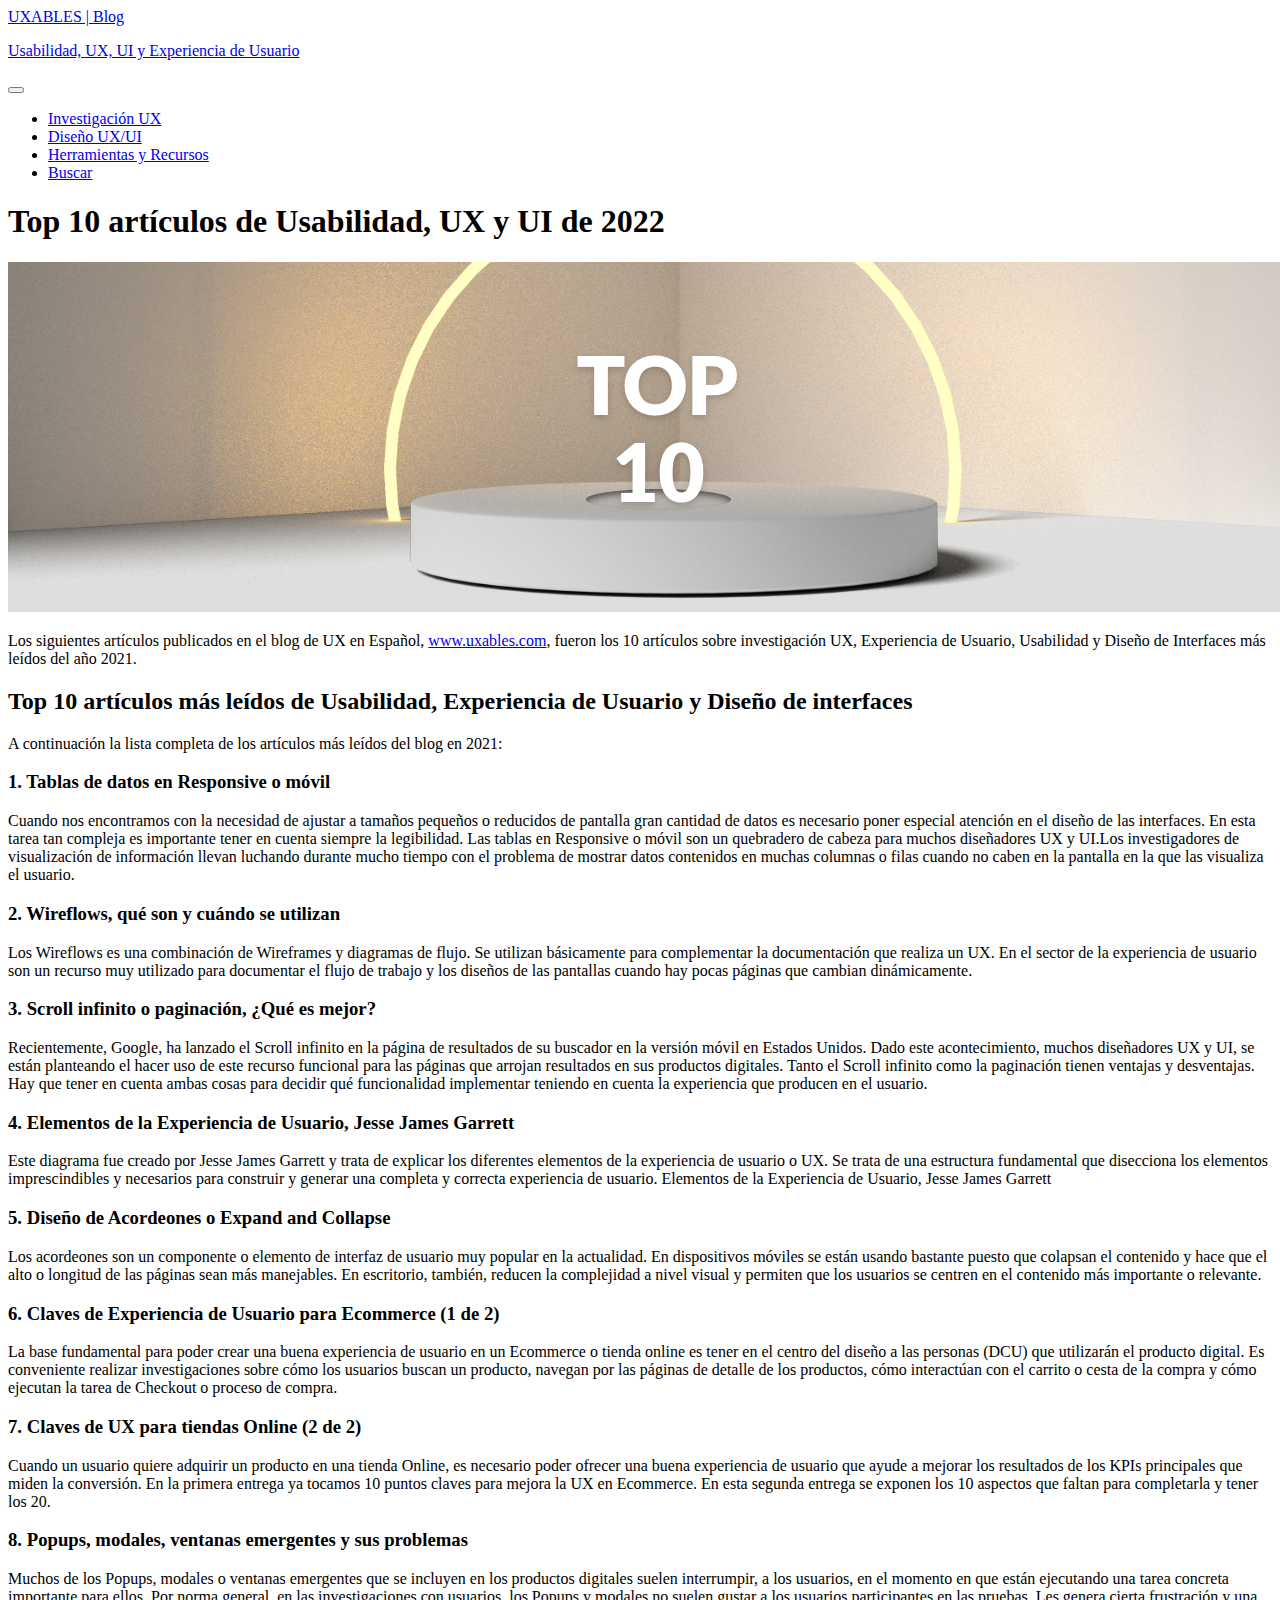
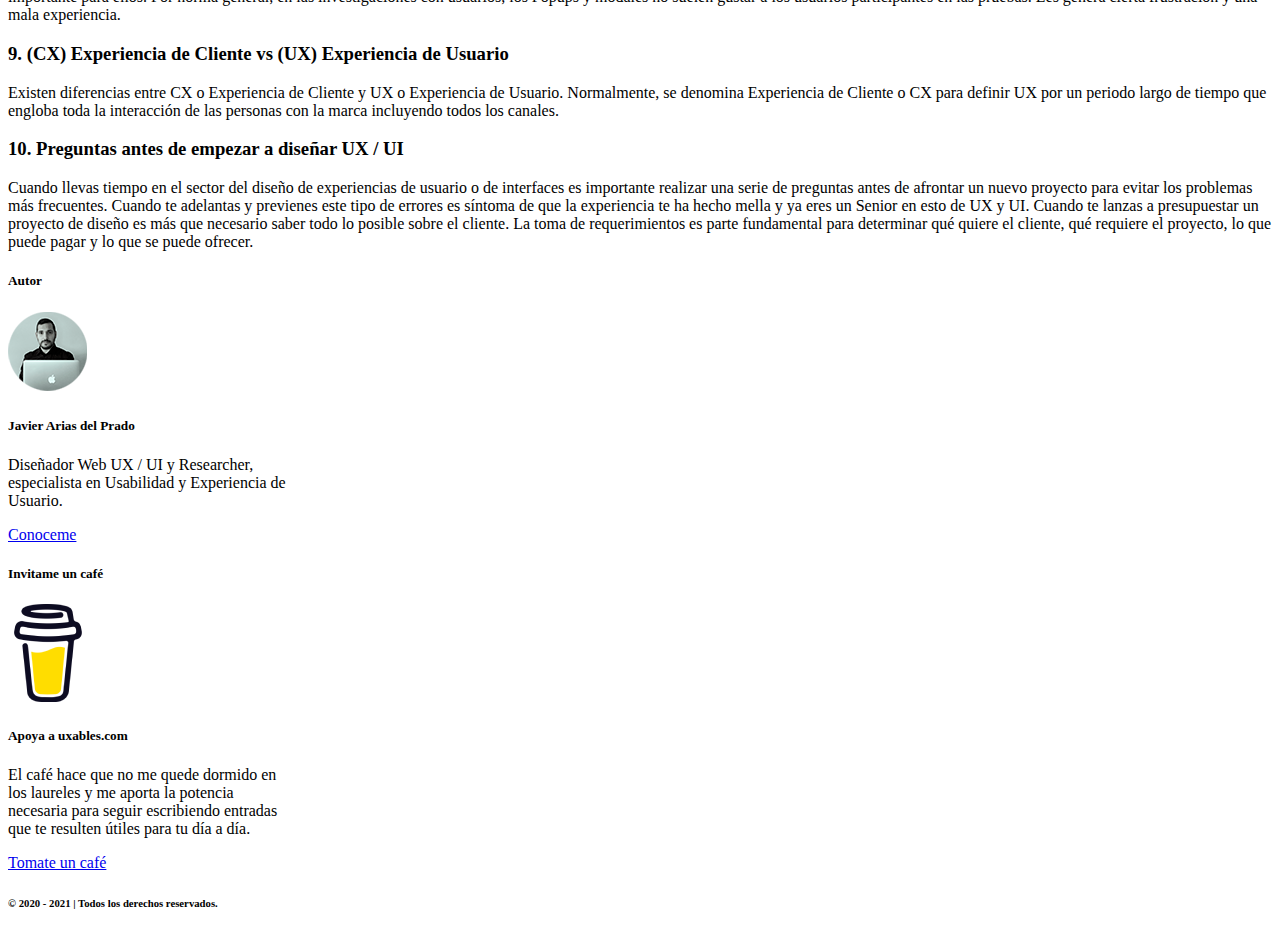
==== pages/articulo-uno.html @ 67ba9a85 "Proyecto base, faltan las mediaqueries, el css y animaciones" ====
<!DOCTYPE html>
<html lang="en">
<head>
    <meta charset="UTF-8">
    <meta http-equiv="X-UA-Compatible" content="IE=edge">
    <meta name="viewport" content="width=device-width, initial-scale=1.0">
    <link href="https://cdn.jsdelivr.net/npm/bootstrap@5.1.3/dist/css/bootstrap.min.css" rel="stylesheet" integrity="sha384-1BmE4kWBq78iYhFldvKuhfTAU6auU8tT94WrHftjDbrCEXSU1oBoqyl2QvZ6jIW3" crossorigin="anonymous">

    <title>UXABLES | Blog</title>
</head>
<body>
    <header>
        <nav class="navbar navbar-expand-lg navbar-light bg-light">
            <div class="container-fluid">
                <a class="navbar-brand" href="../index.html">UXABLES | Blog
                    <p class="navbar-brand text-small">
                        Usabilidad, UX, UI y Experiencia de Usuario
                    </p>
                </a>

                <button class="navbar-toggler" type="button" data-bs-toggle="collapse" data-bs-target="#navbarNav" aria-controls="navbarNav" aria-expanded="false" aria-label="Toggle navigation">
                <span class="navbar-toggler-icon"></span>
                </button>
                <div class="collapse navbar-collapse" id="navbarNav">
                    <ul class="navbar-nav">
                        <li class="nav-item">
                            <a class="nav-link active" aria-current="page" href="#">Investigación UX</a>
                        </li>
                        <li class="nav-item">
                            <a class="nav-link" href="#">Diseño UX/UI</a>
                        </li>
                        <li class="nav-item">
                            <a class="nav-link" href="#">Herramientas y Recursos</a>
                        </li>
                        <li class="nav-item">
                            <a href="#" class="nav-link">Buscar</a>
                        </li>
                    </ul>
                </div>
            </div>
        </nav>

    </header>

    <main>
        <section>
            <article>
                <h1>Top 10 artículos de Usabilidad, UX y UI de 2022</h1>
                <img src="../imgs/primeraPubli.png">
                <p>Los siguientes artículos publicados en el blog de UX en Español, <a href="../index.html">www.uxables.com</a>, <span>fueron los 10 artículos sobre investigación UX, Experiencia de Usuario, Usabilidad y Diseño de Interfaces más leídos del año 2021.</span></p>

                <h2>Top 10 artículos más leídos de Usabilidad, Experiencia de Usuario y Diseño de interfaces</h2>
                <p>A continuación la lista completa de los artículos más leídos del blog en 2021:</p>
                <h3>1. Tablas de datos en Responsive o móvil</h3>
                <p>
                    Cuando nos encontramos con la necesidad de ajustar a tamaños pequeños o reducidos de pantalla gran cantidad de datos es necesario poner especial atención en el diseño de las interfaces. En esta tarea tan compleja es importante tener en cuenta siempre la legibilidad. Las tablas en Responsive o móvil son un quebradero de cabeza para muchos diseñadores UX y UI.Los investigadores de visualización de información llevan luchando durante mucho tiempo con el problema de mostrar datos contenidos en muchas columnas o filas cuando no caben en la pantalla en la que las visualiza el usuario.
                </p>
                    
                     
                    
                <h3>2. Wireflows, qué son y cuándo se utilizan</h3>
                <p>Los Wireflows es una combinación de Wireframes y diagramas de flujo. Se utilizan básicamente para complementar la documentación que realiza un UX. En el sector de la experiencia de usuario son un recurso muy utilizado para documentar el flujo de trabajo y los diseños de las pantallas cuando hay pocas páginas que cambian dinámicamente.
                </p>
                    
                     
                    
                <h3>3. Scroll infinito o paginación, ¿Qué es mejor?</h3>
                <p>Recientemente, Google, ha lanzado el Scroll infinito en la página de resultados de su buscador en la versión móvil en Estados Unidos. Dado este acontecimiento, muchos diseñadores UX y UI, se están planteando el hacer uso de este recurso funcional para las páginas que arrojan resultados en sus productos digitales.
                Tanto el Scroll infinito como la paginación tienen ventajas y desventajas. Hay que tener en cuenta ambas cosas para decidir qué funcionalidad implementar teniendo en cuenta la experiencia que producen en el usuario.</p>
                    
                <h3>4. Elementos de la Experiencia de Usuario, Jesse James Garrett</h3>
                <p>
                Este diagrama fue creado por Jesse James Garrett y trata de explicar los diferentes elementos de la experiencia de usuario o UX.
                    
                Se trata de una estructura fundamental que disecciona los elementos imprescindibles y necesarios para construir y generar una completa y correcta experiencia de usuario.
                    
                Elementos de la Experiencia de Usuario, Jesse James Garrett
                </p>
                     
                    
                <h3>5. Diseño de Acordeones o Expand and Collapse</h3>
                <p>Los acordeones son un componente o elemento de interfaz de usuario muy popular en la actualidad. En dispositivos móviles se están usando bastante puesto que colapsan el contenido y hace que el alto o longitud de las páginas sean más manejables.
                    
                En escritorio, también, reducen la complejidad a nivel visual y permiten que los usuarios se centren en el contenido más importante o relevante.</p>
                    
                <h3>6. Claves de Experiencia de Usuario para Ecommerce (1 de 2)</h3>
                <p>La base fundamental para poder crear una buena experiencia de usuario en un Ecommerce o tienda online es tener en el centro del diseño a las personas (DCU) que utilizarán el producto digital.
                    
                Es conveniente realizar investigaciones sobre cómo los usuarios buscan un producto, navegan por las páginas de detalle de los productos, cómo interactúan con el carrito o cesta de la compra y cómo ejecutan la tarea de Checkout o proceso de compra.
                </p>
                    
                <h3>7. Claves de UX para tiendas Online (2 de 2)</h3>
                <p>Cuando un usuario quiere adquirir un producto en una tienda Online, es necesario poder ofrecer una buena experiencia de usuario que ayude a mejorar los resultados de los KPIs principales que miden la conversión.
                    
                En la primera entrega ya tocamos 10 puntos claves para mejora la UX en Ecommerce. En esta segunda entrega se exponen los 10 aspectos que faltan para completarla y tener los 20.</p>
                    
                <h3>8. Popups, modales, ventanas emergentes y sus problemas</h3>
                    
                <p>Muchos de los Popups, modales o ventanas emergentes que se incluyen en los productos digitales suelen interrumpir, a los usuarios, en el momento en que están ejecutando una tarea concreta importante para ellos.
                    
                Por norma general, en las investigaciones con usuarios, los Popups y modales no suelen gustar a los usuarios participantes en las pruebas. Les genera cierta frustración y una mala experiencia.
                </p>
                    
                <h3>9. (CX) Experiencia de Cliente vs (UX) Experiencia de Usuario</h3>
                <p>Existen diferencias entre CX o Experiencia de Cliente y UX o Experiencia de Usuario. Normalmente, se denomina Experiencia de Cliente o CX para definir UX por un periodo largo de tiempo que engloba toda la interacción de las personas con la marca incluyendo todos los canales.</p>
                    
                <h3>10. Preguntas antes de empezar a diseñar UX / UI</h3>
                <p>Cuando llevas tiempo en el sector del diseño de experiencias de usuario o de interfaces es importante realizar una serie de preguntas antes de afrontar un nuevo proyecto para evitar los problemas más frecuentes.
                    
                Cuando te adelantas y previenes este tipo de errores es síntoma de que la experiencia te ha hecho mella y ya eres un Senior en esto de UX y UI.
                    
                Cuando te lanzas a presupuestar un proyecto de diseño es más que necesario saber todo lo posible sobre el cliente. La toma de requerimientos es parte fundamental para determinar qué quiere el cliente, qué requiere el proyecto, lo que puede pagar y lo que se puede ofrecer.
                </p>
            </article>

        </section>

        <section>
            <article>
                <div class="card text-center" style="width: 18rem;">
                    <h5 class="card-title">Autor</h5>
                    <img src="../imgs/javier-arias.png" class="card-img-top" alt="...">
                    <div class="card-body">
                        <h5 class="card-title">Javier Arias del Prado</h5>
                        <p class="card-text">Diseñador Web UX / UI y Researcher, especialista en Usabilidad y Experiencia de Usuario.</p>
                        <a href="http://www.javierariasdp.com/" class="btn btn-primary">Conoceme</a>
                    </div>
                </div>

                <div class="card text-center" style="width: 18rem;">
                    <h5 class="card-title">Invitame un café</h5>
                    <img src="../imgs/invitameuncafe.png" class="card-img-top" alt="...">
                    <div class="card-body">
                        <h5 class="card-title">Apoya a uxables.com</h5>
                        <p class="card-text">El café hace que no me quede dormido en los laureles y me aporta la potencia necesaria para seguir escribiendo entradas que te resulten útiles para tu día a día.</p>
                        <a href="http://www.javierariasdp.com/" class="btn btn-primary">Tomate un café</a>
                    </div>
                </div>
            </article>

        </section>
    </main>

    <footer>
        <h6 class="text-center">© 2020 - 2021 | Todos los derechos reservados.</h6>

    </footer>
    <script src="https://cdn.jsdelivr.net/npm/@popperjs/core@2.10.2/dist/umd/popper.min.js" integrity="sha384-7+zCNj/IqJ95wo16oMtfsKbZ9ccEh31eOz1HGyDuCQ6wgnyJNSYdrPa03rtR1zdB" crossorigin="anonymous"></script>
    <script src="https://cdn.jsdelivr.net/npm/bootstrap@5.1.3/dist/js/bootstrap.min.js" integrity="sha384-QJHtvGhmr9XOIpI6YVutG+2QOK9T+ZnN4kzFN1RtK3zEFEIsxhlmWl5/YESvpZ13" crossorigin="anonymous"></script>
    
</body>
</html>
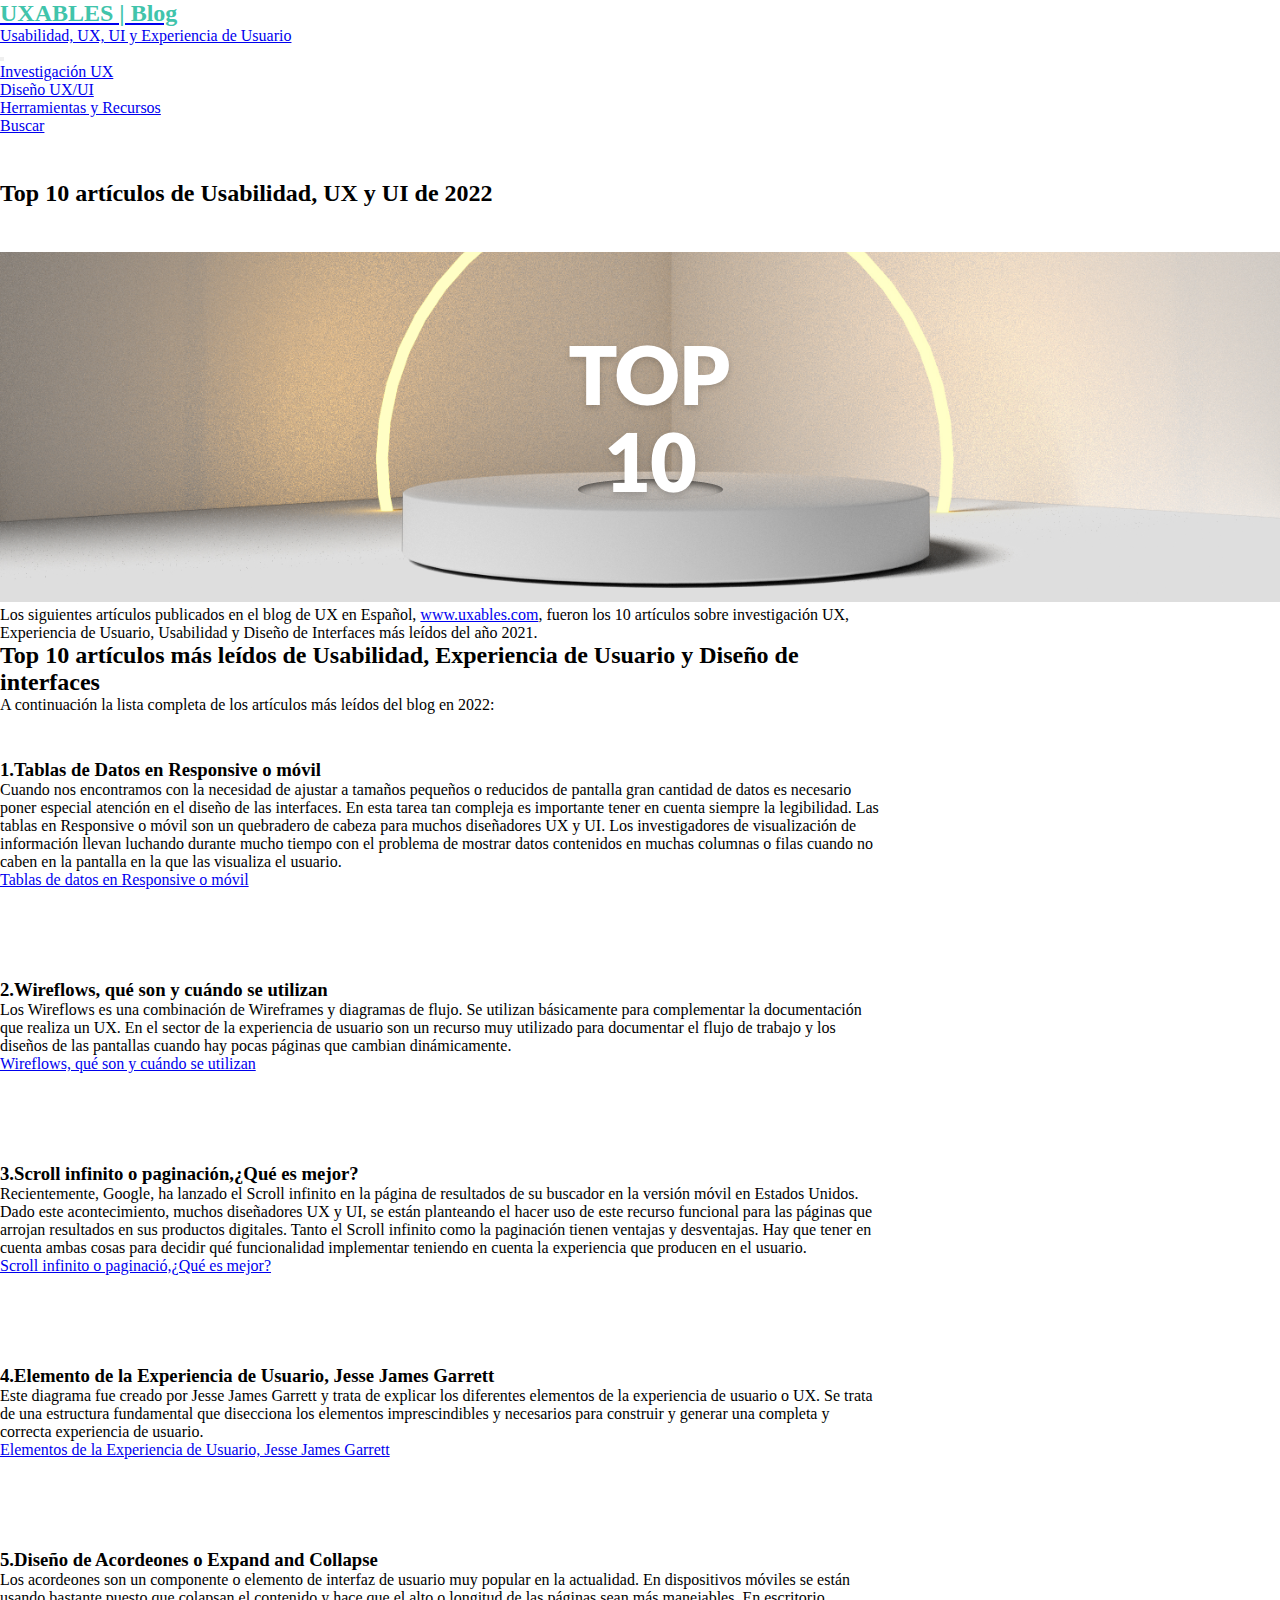
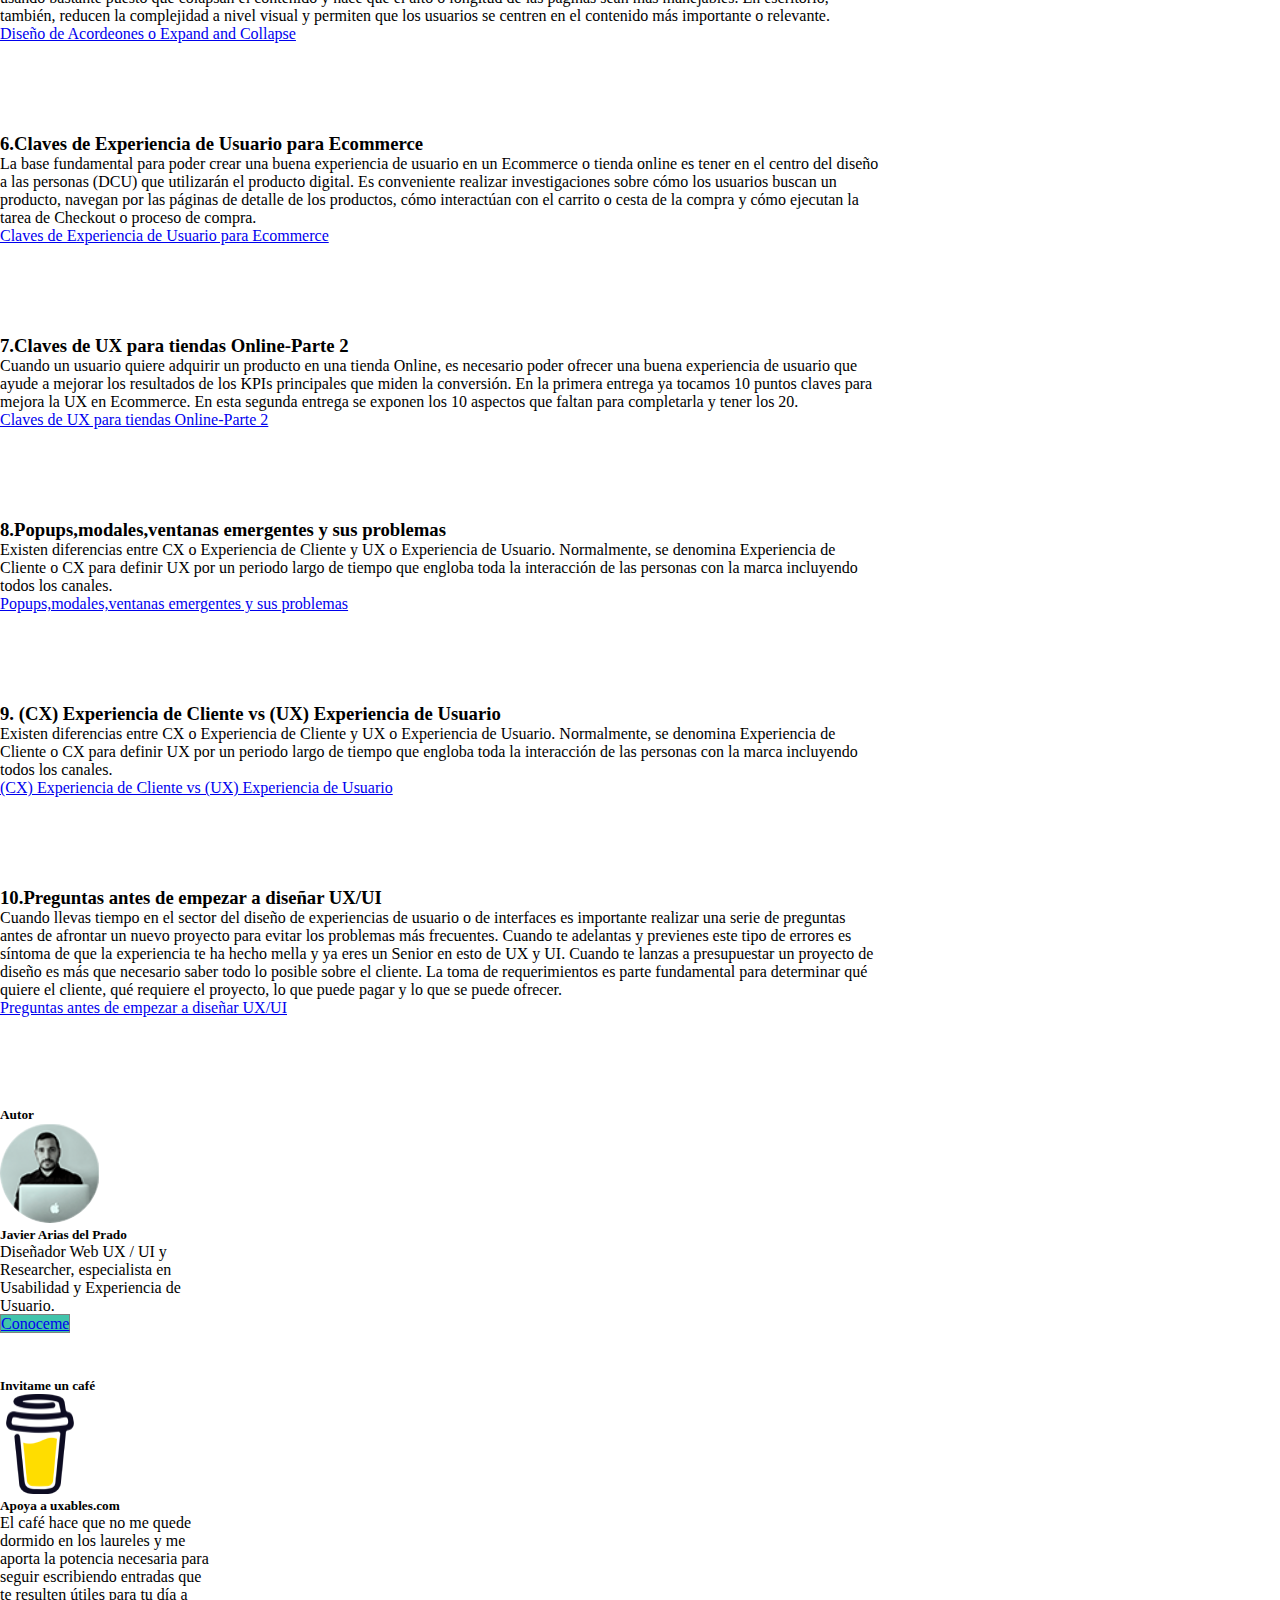
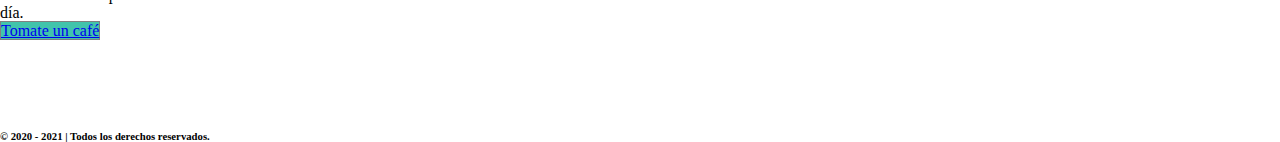
==== commit dcbfa70f: "Css añadido con mediaqueries, faltaria animaciones" ====
--- a/pages/articulo-uno.html
+++ b/pages/articulo-uno.html
@@ -5,14 +5,15 @@
     <meta http-equiv="X-UA-Compatible" content="IE=edge">
     <meta name="viewport" content="width=device-width, initial-scale=1.0">
     <link href="https://cdn.jsdelivr.net/npm/bootstrap@5.1.3/dist/css/bootstrap.min.css" rel="stylesheet" integrity="sha384-1BmE4kWBq78iYhFldvKuhfTAU6auU8tT94WrHftjDbrCEXSU1oBoqyl2QvZ6jIW3" crossorigin="anonymous">
-
+    <link rel="stylesheet" href="../style.css">
     <title>UXABLES | Blog</title>
 </head>
 <body>
     <header>
         <nav class="navbar navbar-expand-lg navbar-light bg-light">
             <div class="container-fluid">
-                <a class="navbar-brand" href="../index.html">UXABLES | Blog
+                <a class="navbar-brand" href="../index.html">
+                    <h3 class="titulo">UXABLES | Blog</h3>
                     <p class="navbar-brand text-small">
                         Usabilidad, UX, UI y Experiencia de Usuario
                     </p>
@@ -42,103 +43,113 @@
 
     </header>
 
-    <main>
-        <section>
-            <article>
-                <h1>Top 10 artículos de Usabilidad, UX y UI de 2022</h1>
-                <img src="../imgs/primeraPubli.png">
-                <p>Los siguientes artículos publicados en el blog de UX en Español, <a href="../index.html">www.uxables.com</a>, <span>fueron los 10 artículos sobre investigación UX, Experiencia de Usuario, Usabilidad y Diseño de Interfaces más leídos del año 2021.</span></p>
+    <main class="container">
+        <div class="row">
+            <section class="col-sm-12 col-lg-8 entrada color">
+                <div class="card">
+                    <h2 class="text-center tituloEntrada">Top 10 artículos de Usabilidad, UX y UI de 2022</h2>
+                    <img src="../imgs/primeraPubli.png" class="card-img-top" alt="...">
+                    <div class="card-body">
+                        <p class="card-text">Los siguientes artículos publicados en el blog de UX en Español, <a href="../index.html">www.uxables.com</a>, fueron los 10 artículos sobre investigación UX, Experiencia de Usuario, Usabilidad y Diseño de Interfaces más leídos del año 2021.</p>
+                        <h2>Top 10 artículos más leídos de Usabilidad, Experiencia de Usuario y Diseño de interfaces</h2>
+                        <p>A continuación la lista completa de los artículos más leídos del blog en 2022:</p>
+                        <article class="seccionesTxt">
+                            <h3>1.Tablas de Datos en Responsive o móvil</h3>
+                            <p>Cuando nos encontramos con la necesidad de ajustar a tamaños pequeños o reducidos de pantalla gran cantidad de datos es necesario poner especial atención en el diseño de las interfaces. En esta tarea tan compleja es importante tener en cuenta siempre la legibilidad. Las tablas en Responsive o móvil son un quebradero de cabeza para muchos diseñadores UX y UI.
 
-                <h2>Top 10 artículos más leídos de Usabilidad, Experiencia de Usuario y Diseño de interfaces</h2>
-                <p>A continuación la lista completa de los artículos más leídos del blog en 2021:</p>
-                <h3>1. Tablas de datos en Responsive o móvil</h3>
-                <p>
-                    Cuando nos encontramos con la necesidad de ajustar a tamaños pequeños o reducidos de pantalla gran cantidad de datos es necesario poner especial atención en el diseño de las interfaces. En esta tarea tan compleja es importante tener en cuenta siempre la legibilidad. Las tablas en Responsive o móvil son un quebradero de cabeza para muchos diseñadores UX y UI.Los investigadores de visualización de información llevan luchando durante mucho tiempo con el problema de mostrar datos contenidos en muchas columnas o filas cuando no caben en la pantalla en la que las visualiza el usuario.
-                </p>
-                    
-                     
-                    
-                <h3>2. Wireflows, qué son y cuándo se utilizan</h3>
-                <p>Los Wireflows es una combinación de Wireframes y diagramas de flujo. Se utilizan básicamente para complementar la documentación que realiza un UX. En el sector de la experiencia de usuario son un recurso muy utilizado para documentar el flujo de trabajo y los diseños de las pantallas cuando hay pocas páginas que cambian dinámicamente.
-                </p>
-                    
-                     
-                    
-                <h3>3. Scroll infinito o paginación, ¿Qué es mejor?</h3>
-                <p>Recientemente, Google, ha lanzado el Scroll infinito en la página de resultados de su buscador en la versión móvil en Estados Unidos. Dado este acontecimiento, muchos diseñadores UX y UI, se están planteando el hacer uso de este recurso funcional para las páginas que arrojan resultados en sus productos digitales.
-                Tanto el Scroll infinito como la paginación tienen ventajas y desventajas. Hay que tener en cuenta ambas cosas para decidir qué funcionalidad implementar teniendo en cuenta la experiencia que producen en el usuario.</p>
-                    
-                <h3>4. Elementos de la Experiencia de Usuario, Jesse James Garrett</h3>
-                <p>
-                Este diagrama fue creado por Jesse James Garrett y trata de explicar los diferentes elementos de la experiencia de usuario o UX.
-                    
-                Se trata de una estructura fundamental que disecciona los elementos imprescindibles y necesarios para construir y generar una completa y correcta experiencia de usuario.
-                    
-                Elementos de la Experiencia de Usuario, Jesse James Garrett
-                </p>
-                     
-                    
-                <h3>5. Diseño de Acordeones o Expand and Collapse</h3>
-                <p>Los acordeones son un componente o elemento de interfaz de usuario muy popular en la actualidad. En dispositivos móviles se están usando bastante puesto que colapsan el contenido y hace que el alto o longitud de las páginas sean más manejables.
-                    
-                En escritorio, también, reducen la complejidad a nivel visual y permiten que los usuarios se centren en el contenido más importante o relevante.</p>
-                    
-                <h3>6. Claves de Experiencia de Usuario para Ecommerce (1 de 2)</h3>
-                <p>La base fundamental para poder crear una buena experiencia de usuario en un Ecommerce o tienda online es tener en el centro del diseño a las personas (DCU) que utilizarán el producto digital.
-                    
-                Es conveniente realizar investigaciones sobre cómo los usuarios buscan un producto, navegan por las páginas de detalle de los productos, cómo interactúan con el carrito o cesta de la compra y cómo ejecutan la tarea de Checkout o proceso de compra.
-                </p>
-                    
-                <h3>7. Claves de UX para tiendas Online (2 de 2)</h3>
-                <p>Cuando un usuario quiere adquirir un producto en una tienda Online, es necesario poder ofrecer una buena experiencia de usuario que ayude a mejorar los resultados de los KPIs principales que miden la conversión.
-                    
-                En la primera entrega ya tocamos 10 puntos claves para mejora la UX en Ecommerce. En esta segunda entrega se exponen los 10 aspectos que faltan para completarla y tener los 20.</p>
-                    
-                <h3>8. Popups, modales, ventanas emergentes y sus problemas</h3>
-                    
-                <p>Muchos de los Popups, modales o ventanas emergentes que se incluyen en los productos digitales suelen interrumpir, a los usuarios, en el momento en que están ejecutando una tarea concreta importante para ellos.
-                    
-                Por norma general, en las investigaciones con usuarios, los Popups y modales no suelen gustar a los usuarios participantes en las pruebas. Les genera cierta frustración y una mala experiencia.
-                </p>
-                    
-                <h3>9. (CX) Experiencia de Cliente vs (UX) Experiencia de Usuario</h3>
-                <p>Existen diferencias entre CX o Experiencia de Cliente y UX o Experiencia de Usuario. Normalmente, se denomina Experiencia de Cliente o CX para definir UX por un periodo largo de tiempo que engloba toda la interacción de las personas con la marca incluyendo todos los canales.</p>
-                    
-                <h3>10. Preguntas antes de empezar a diseñar UX / UI</h3>
-                <p>Cuando llevas tiempo en el sector del diseño de experiencias de usuario o de interfaces es importante realizar una serie de preguntas antes de afrontar un nuevo proyecto para evitar los problemas más frecuentes.
-                    
-                Cuando te adelantas y previenes este tipo de errores es síntoma de que la experiencia te ha hecho mella y ya eres un Senior en esto de UX y UI.
-                    
-                Cuando te lanzas a presupuestar un proyecto de diseño es más que necesario saber todo lo posible sobre el cliente. La toma de requerimientos es parte fundamental para determinar qué quiere el cliente, qué requiere el proyecto, lo que puede pagar y lo que se puede ofrecer.
-                </p>
-            </article>
+                            Los investigadores de visualización de información llevan luchando durante mucho tiempo con el problema de mostrar datos contenidos en muchas columnas o filas cuando no caben en la pantalla en la que las visualiza el usuario.</p>
+                            <a href="http://www.uxables.com/diseno-ux-ui/tablas-de-datos-en-responsive-o-movil/">Tablas de datos en Responsive o móvil</a>
+                        </article>
+                        <article class="seccionesTxt">
+                            <h3>2.Wireflows, qué son y cuándo se utilizan</h3>
+                            <p>Los Wireflows es una combinación de Wireframes y diagramas de flujo. Se utilizan básicamente para complementar la documentación que realiza un UX. En el sector de la experiencia de usuario son un recurso muy utilizado para documentar el flujo de trabajo y los diseños de las pantallas cuando hay pocas páginas que cambian dinámicamente.</p>
+                            <a href="http://www.uxables.com/diseno-ux-ui/wireflows-que-son-y-cuando-se-utilizan/">Wireflows, qué son y cuándo se utilizan</a>
+                        </article>
+                        <article class="seccionesTxt">
+                            <h3>3.Scroll infinito o paginación,¿Qué es mejor?</h3>
+                            <p>Recientemente, Google, ha lanzado el Scroll infinito en la página de resultados de su buscador en la versión móvil en Estados Unidos. Dado este acontecimiento, muchos diseñadores UX y UI, se están planteando el hacer uso de este recurso funcional para las páginas que arrojan resultados en sus productos digitales.
 
-        </section>
+                            Tanto el Scroll infinito como la paginación tienen ventajas y desventajas. Hay que tener en cuenta ambas cosas para decidir qué funcionalidad implementar teniendo en cuenta la experiencia que producen en el usuario.</p>
+                            <a href="http://www.uxables.com/diseno-ux-ui/scroll-infinito-o-paginacion-que-es-mejor/">Scroll infinito o paginació,¿Qué es mejor?</a>
+                        </article>
+                        <article class="seccionesTxt">
+                            <h3>4.Elemento de la Experiencia de Usuario, Jesse James Garrett</h3>
+                            <p>Este diagrama fue creado por Jesse James Garrett y trata de explicar los diferentes elementos de la experiencia de usuario o UX.
 
-        <section>
-            <article>
-                <div class="card text-center" style="width: 18rem;">
-                    <h5 class="card-title">Autor</h5>
-                    <img src="../imgs/javier-arias.png" class="card-img-top" alt="...">
-                    <div class="card-body">
-                        <h5 class="card-title">Javier Arias del Prado</h5>
-                        <p class="card-text">Diseñador Web UX / UI y Researcher, especialista en Usabilidad y Experiencia de Usuario.</p>
-                        <a href="http://www.javierariasdp.com/" class="btn btn-primary">Conoceme</a>
+                            Se trata de una estructura fundamental que disecciona los elementos imprescindibles y necesarios para construir y generar una completa y correcta experiencia de usuario.</p>
+                            <a href="http://www.uxables.com/diseno-ux-ui/elementos-de-la-experiencia-de-usuario-jesse-james-garrett/">Elementos de la Experiencia de Usuario, Jesse James Garrett</a>
+                        </article>
+                        <article class="seccionesTxt">
+                            <h3>5.Diseño de Acordeones o Expand and Collapse</h3>
+                            <p>Los acordeones son un componente o elemento de interfaz de usuario muy popular en la actualidad. En dispositivos móviles se están usando bastante puesto que colapsan el contenido y hace que el alto o longitud de las páginas sean más manejables.
+
+                            En escritorio, también, reducen la complejidad a nivel visual y permiten que los usuarios se centren en el contenido más importante o relevante.</p>
+                            <a href="http://www.uxables.com/diseno-ux-ui/diseno-de-acordeones-o-expand-and-collapse/">Diseño de Acordeones o Expand and Collapse</a>
+                        </article>
+                        <article class="seccionesTxt">
+                            <h3>6.Claves de Experiencia de Usuario para Ecommerce</h3>
+                            <p>
+                                La base fundamental para poder crear una buena experiencia de usuario en un Ecommerce o tienda online es tener en el centro del diseño a las personas (DCU) que utilizarán el producto digital.
+
+                                Es conveniente realizar investigaciones sobre cómo los usuarios buscan un producto, navegan por las páginas de detalle de los productos, cómo interactúan con el carrito o cesta de la compra y cómo ejecutan la tarea de Checkout o proceso de compra.
+                            </p>
+                            <a href="http://www.uxables.com/diseno-ux-ui/claves-de-experiencia-de-usuario-para-ecommerce-1-de-2/">Claves de Experiencia de Usuario para Ecommerce</a>
+                        </article>
+                        <article class="seccionesTxt">
+                            <h3>7.Claves de UX para tiendas Online-Parte 2</h3>
+                            <p>Cuando un usuario quiere adquirir un producto en una tienda Online, es necesario poder ofrecer una buena experiencia de usuario que ayude a mejorar los resultados de los KPIs principales que miden la conversión.
+
+                            En la primera entrega ya tocamos 10 puntos claves para mejora la UX en Ecommerce. En esta segunda entrega se exponen los 10 aspectos que faltan para completarla y tener los 20.</p>
+                            <a href="http://www.uxables.com/diseno-ux-ui/claves-de-ux-para-tiendas-online-2-de-2/">Claves de UX para tiendas Online-Parte 2</a>
+                        </article>
+                        <article class="seccionesTxt">
+                            <h3>8.Popups,modales,ventanas emergentes y sus problemas</h3>
+                            <p>Existen diferencias entre CX o Experiencia de Cliente y UX o Experiencia de Usuario. Normalmente, se denomina Experiencia de Cliente o CX para definir UX por un periodo largo de tiempo que engloba toda la interacción de las personas con la marca incluyendo todos los canales.</p>
+                            <a href="http://www.uxables.com/diseno-ux-ui/popups-modales-ventanas-emergentes-y-sus-problemas/">Popups,modales,ventanas emergentes y sus problemas</a>
+                        </article>
+                        <article class="seccionesTxt">
+                            <h3>9. (CX) Experiencia de Cliente vs (UX) Experiencia de Usuario</h3>
+                            <p>Existen diferencias entre CX o Experiencia de Cliente y UX o Experiencia de Usuario. Normalmente, se denomina Experiencia de Cliente o CX para definir UX por un periodo largo de tiempo que engloba toda la interacción de las personas con la marca incluyendo todos los canales.</p>
+                            <a href="http://www.uxables.com/diseno-ux-ui/cx-experiencia-de-cliente-vs-ux-experiencia-de-usuario/">(CX) Experiencia de Cliente vs (UX) Experiencia de Usuario</a>
+                        </article>
+                        <article class="seccionesTxt">
+                            <h3>10.Preguntas antes de empezar a diseñar UX/UI</h3>
+                            <p>Cuando llevas tiempo en el sector del diseño de experiencias de usuario o de interfaces es importante realizar una serie de preguntas antes de afrontar un nuevo proyecto para evitar los problemas más frecuentes.
+
+                            Cuando te adelantas y previenes este tipo de errores es síntoma de que la experiencia te ha hecho mella y ya eres un Senior en esto de UX y UI.
+                                
+                            Cuando te lanzas a presupuestar un proyecto de diseño es más que necesario saber todo lo posible sobre el cliente. La toma de requerimientos es parte fundamental para determinar qué quiere el cliente, qué requiere el proyecto, lo que puede pagar y lo que se puede ofrecer.</p>
+                            <a href="http://www.uxables.com/investigacion-ux/preguntas-antes-de-empezar-a-disenar-ux-ui/">Preguntas antes de empezar a diseñar UX/UI</a>
+                        </article>
                     </div>
                 </div>
+            </section>
 
-                <div class="card text-center" style="width: 18rem;">
-                    <h5 class="card-title">Invitame un café</h5>
-                    <img src="../imgs/invitameuncafe.png" class="card-img-top" alt="...">
-                    <div class="card-body">
-                        <h5 class="card-title">Apoya a uxables.com</h5>
-                        <p class="card-text">El café hace que no me quede dormido en los laureles y me aporta la potencia necesaria para seguir escribiendo entradas que te resulten útiles para tu día a día.</p>
-                        <a href="http://www.javierariasdp.com/" class="btn btn-primary">Tomate un café</a>
+            <section class="col-sm-12 col-lg-4 lateral">
+                <article>
+                    <div class="card text-center lateral align-items-center colorLateral" style="margin-top: 5vh;">
+                        <h5 class="card-title">Autor</h5>
+                        <img src="../imgs/javier-arias.png" class="card-img-top imagenJavi" alt="...">
+                        <div class="card-body">
+                            <h5 class="card-title">Javier Arias del Prado</h5>
+                            <p class="card-text">Diseñador Web UX / UI y Researcher, especialista en Usabilidad y Experiencia de Usuario.</p>
+                            <a href="http://www.javierariasdp.com/" class="btn btn-primary  colorCajas">Conoceme</a>
+                        </div>
                     </div>
-                </div>
-            </article>
 
-        </section>
+                    <div class="card text-center lateral align-items-center colorLateral">
+                        <h5 class="card-title">Invitame un café</h5>
+                        <img src="../imgs/invitameuncafe.png" class="card-img-top imagenCafe" alt="...">
+                        <div class="card-body">
+                            <h5 class="card-title">Apoya a uxables.com</h5>
+                            <p class="card-text">El café hace que no me quede dormido en los laureles y me aporta la potencia necesaria para seguir escribiendo entradas que te resulten útiles para tu día a día.</p>
+                            <a href="http://www.javierariasdp.com/" class="btn btn-primary colorCajas">Tomate un café</a>
+                        </div>
+                    </div>
+                </article>
+
+            </section>
+        </div>
     </main>
 
     <footer>
--- a/style.css
+++ b/style.css
@@ -0,0 +1,62 @@
+*{
+    margin:0;
+    padding:0;
+}
+
+/*Estilos generales*/
+.titulo{
+    color:#41c4ab;
+    font-size: 24px;
+}
+.colorCajas{
+    background-color:#41c4ab;
+    border: solid 0.5px gray;
+}
+.cajaLateral{
+    background-color: #fafafa;
+    border: solid 1px #edeff2;
+}
+.imagenJavi{
+    width: 100px;
+    height: 100px;
+    border-radius: 50%;
+}
+.imagenCafe{
+    width: 80px;
+    height: 100px;
+
+}
+
+main{
+    margin-bottom: 10vh;
+}
+
+
+.contenedor{
+    border: 1px solid gray;
+}
+
+.seccionesTxt{
+    margin-top:5vh;
+    margin-bottom: 10vh;
+}
+
+.tituloEntrada{
+    margin-top:5vh;
+    margin-bottom:5vh;
+}
+
+/*Vista LG */
+
+@media (min-width:1201px){
+    .entrada{
+        margin-top: 5vh;
+        width:55rem;
+    }
+
+    .lateral{
+        width:16.5vw;
+        margin-bottom: 5vh;
+    }
+}
+
